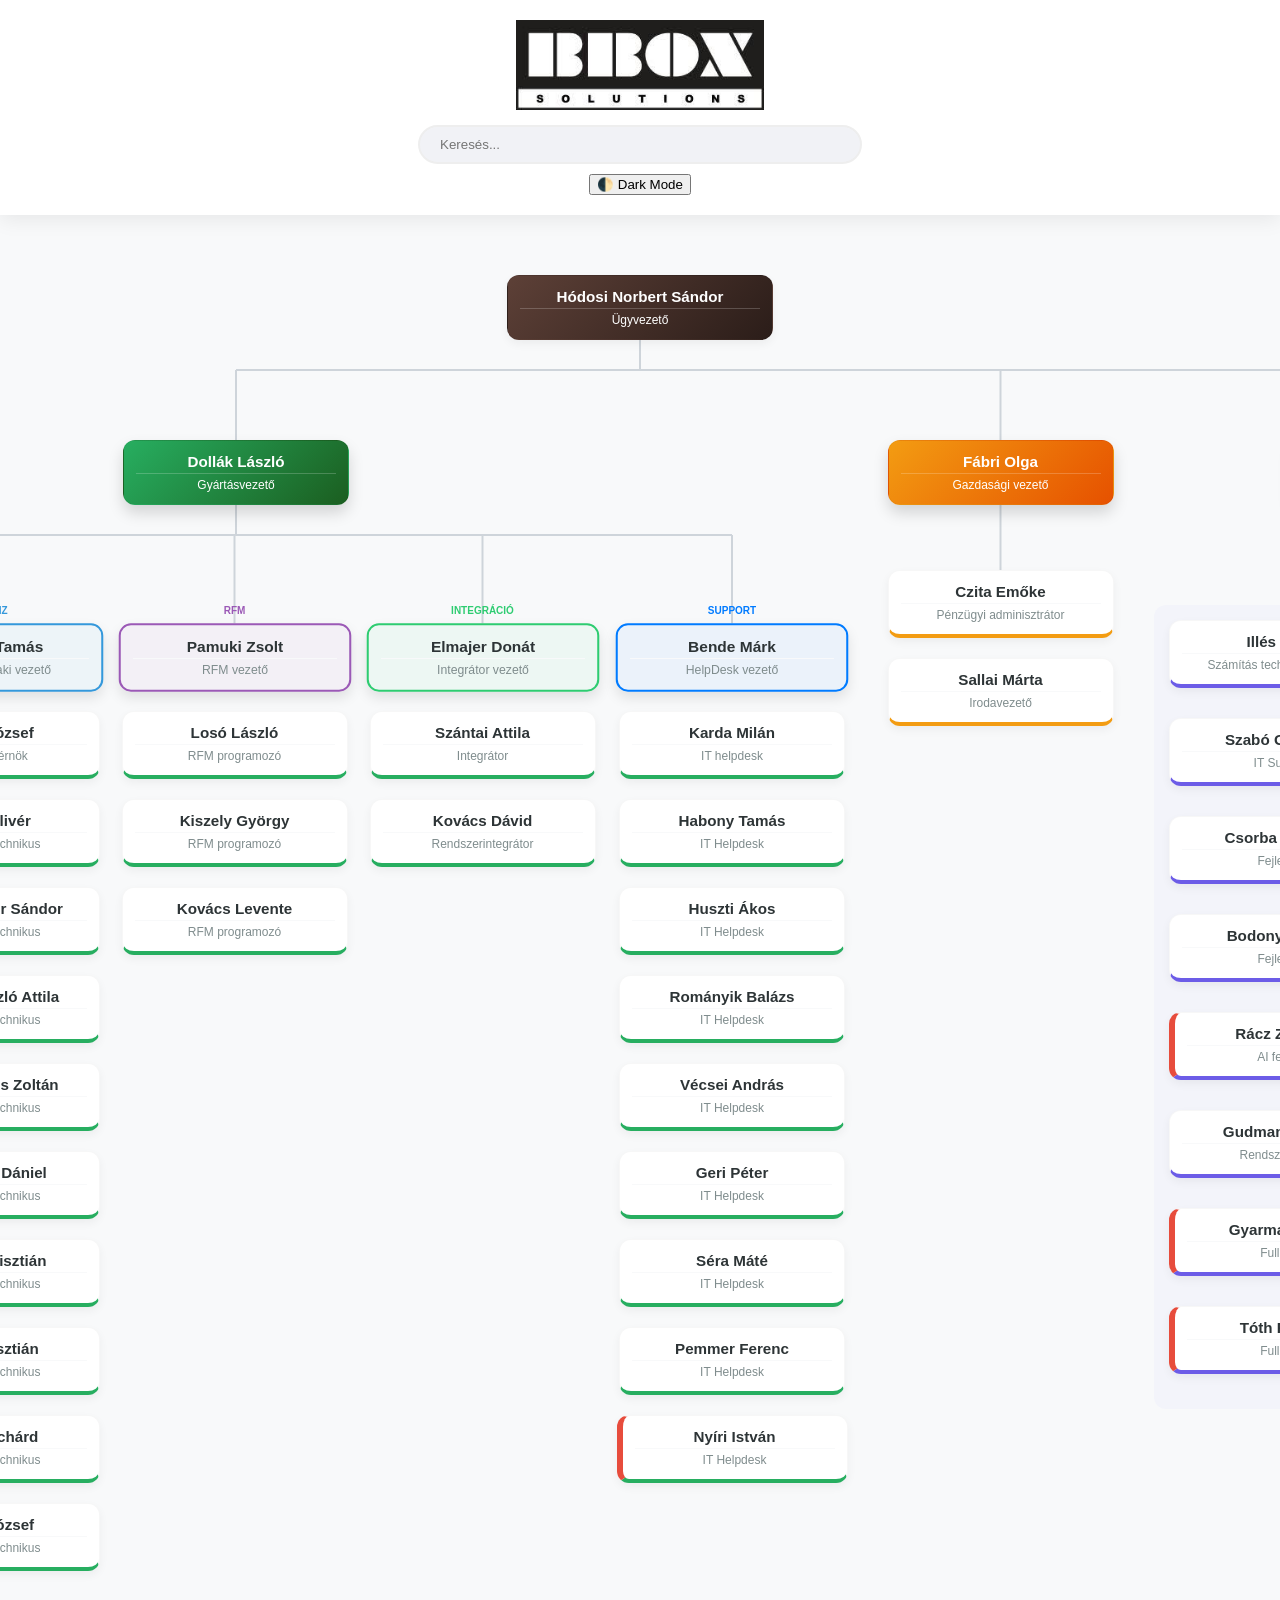
==== index.html @ deb76154 "Add files via upload" ====
<!DOCTYPE html>
<html lang="hu">
<head>
    <meta charset="UTF-8">
    <meta name="viewport" content="width=device-width, initial-scale=1.0">
    <title>BBOX - Szervezeti Hierarchia</title>
    <style>
        :root {
            --bbox-blue: #007bff;
            --bbox-green: #27ae60;
            --bbox-purple: #6c5ce7;
            --bbox-orange: #f39c12;
            --bbox-dark: #2d3436;
            --probation-red: #e74c3c;
            --line-color: #ced4da;
            --card-bg: #ffffff;
        }

        body {
            font-family: 'Montserrat', sans-serif;
            background: #f8f9fa;
            margin: 0; padding: 0;
            display: flex; flex-direction: column; align-items: center;
            overflow-x: auto; transition: 0.3s ease;
        }

        body.dark-mode { background: #111827; color: #f3f4f6; --card-bg: #1f2937; --line-color: #444; }
        body.dark-mode .header-section { background: #1f2937; border-bottom: 1px solid #333; }
        body.dark-mode .node:not(.top-leader):not(.ceo) { background: var(--card-bg); color: white; border: 1px solid rgba(255,255,255,0.06); }
        body.dark-mode .node b { color: white; }
        body.dark-mode .node span { color: #d1d5db; border-top: 1px solid rgba(255,255,255,0.08); }

        .header-section {
            background: white; width: 100%; padding: 20px 0;
            display: flex; flex-direction: column; align-items: center;
            box-shadow: 0 4px 20px rgba(0,0,0,0.08); position: sticky; top: 0; z-index: 1000;
        }

        .logo-image { height: 90px; margin-bottom: 15px; object-fit: contain; }
        #nameSearch { width: 100%; max-width: 400px; padding: 10px 20px; border-radius: 30px; border: 2px solid #eee; outline: none; background: #f1f2f6; }

        .org-container { padding: 60px 40px; display: flex; flex-direction: column; align-items: center; min-width: 3200px; position: relative; cursor: grab; }
        #org-lines-svg { position: absolute; top: 0; left: 0; width: 100%; height: 100%; pointer-events: none; z-index: 1; }

        .pillars-wrapper { display: flex; justify-content: center; gap: 40px; margin-top: 80px; position: relative; z-index: 2; }
        .pillar { display: flex; flex-direction: column; align-items: center; position: relative; }

        .node {
            background: white; border-radius: 12px; padding: 12px; width: 200px; text-align: center;
            margin-bottom: 20px; border: 1px solid rgba(0,0,0,0.03); position: relative; z-index: 2;
            transition: transform 0.2s; cursor: grab; box-shadow: 0 4px 10px rgba(0,0,0,0.05);
        }
        .node.dragging { opacity: 0.4; transform: scale(0.95); }

        .node b { display: block; font-size: 0.95em; font-weight: 700; color: var(--bbox-dark); margin-bottom: 3px; pointer-events: none; }
        .node span { display: block; font-size: 0.75em; color: #7f8c8d; border-top: 1px solid #f8f9fa; padding-top: 4px; pointer-events: none; }

        /* FELSŐVEZETŐK */
        .ceo { background: linear-gradient(135deg, #5d4037 0%, #2b1d19 100%); color: white !important; width: 240px; }
        .ceo b, .ceo span { color: white !important; border-top-color: rgba(255,255,255,0.2) !important; }
        .top-leader { color: white !important; box-shadow: 0 8px 15px rgba(0,0,0,0.15); }
        .top-leader b, .top-leader span { color: white !important; border-top-color: rgba(255,255,255,0.2) !important; }

        .pillar-dollak .top-leader { background: linear-gradient(135deg, var(--bbox-green) 0%, #1b5e20 100%); }
        .pillar-fabri .top-leader { background: linear-gradient(135deg, var(--bbox-orange) 0%, #e65100 100%); }
        .pillar-szabo .top-leader { background: linear-gradient(135deg, var(--bbox-purple) 0%, #4527a0 100%); }

        /* KÖZÉPVEZETŐK (RÉSZLEGVEZETŐK) */
        .mid-leader { border-width: 2px !important; box-shadow: 0 6px 12px rgba(0,0,0,0.1) !important; transform: scale(1.02); }
        #col-raktar .mid-leader { border-color: var(--bbox-orange) !important; background: rgba(243, 156, 18, 0.05); }
        #col-szerviz .mid-leader { border-color: #3498db !important; background: rgba(52, 152, 219, 0.05); }
        #col-rfm .mid-leader { border-color: #9b59b6 !important; background: rgba(155, 89, 182, 0.05); }
        #col-integracio .mid-leader { border-color: #2ecc71 !important; background: rgba(46, 204, 113, 0.05); }
        #col-support .mid-leader { border-color: var(--bbox-blue) !important; background: rgba(0, 123, 255, 0.05); }

        .pillar-dollak .node:not(.top-leader):not(.mid-leader) { border-bottom: 4px solid var(--bbox-green); }
        .pillar-fabri .node:not(.top-leader):not(.mid-leader) { border-bottom: 4px solid var(--bbox-orange); }
        .pillar-szabo .node:not(.top-leader):not(.mid-leader) { border-bottom: 4px solid var(--bbox-purple); }
        .probation { border-left: 6px solid var(--probation-red) !important; }

        .drag-over { background: rgba(0, 123, 255, 0.1) !important; outline: 2px dashed var(--bbox-blue); border-radius: 10px; }

        .dollak-tree { display: flex; justify-content: center; gap: 20px; margin-top: 80px; position: relative; }
        .sub-column { display: flex; flex-direction: column; align-items: center; position: relative; min-height: 150px; }
        .dev-grid { display: grid; grid-template-columns: repeat(2, 1fr); gap: 10px; background: rgba(108, 92, 231, 0.03); padding: 15px; border-radius: 12px; margin-top: 80px; }

        .section-label { font-size: 10px; font-weight: 700; text-transform: uppercase; margin-bottom: 8px; }
        .node.highlight { transform: scale(1.05); border: 2px solid var(--bbox-blue); z-index: 10; box-shadow: 0 0 15px rgba(0,123,255,0.3); }
        .node.fade { opacity: 0.1; filter: blur(1px); }
    </style>
</head>
<body>

    <div class="header-section">
        <img src="letöltés.jpg" alt="BBOX Logo" class="logo-image">
        <input type="text" id="nameSearch" placeholder="Keresés...">
        <button onclick="document.body.classList.toggle('dark-mode'); setTimeout(drawAllLines, 100);" style="margin-top:10px; cursor:pointer;">🌓 Dark Mode</button>
    </div>

    <div class="org-container" id="mainContainer">
        <svg id="org-lines-svg"></svg>
        <div class="node ceo" id="ceo-card" draggable="true"><b>Hódosi Norbert Sándor</b><span>Ügyvezető</span></div>

        <div class="pillars-wrapper">
            <div class="pillar pillar-dollak">
                <div class="node top-leader" id="dollak-leader" draggable="true"><b>Dollák László</b><span>Gyártásvezető</span></div>
                <div class="dollak-tree">
                    <div class="sub-column" data-drop="true" id="col-raktar">
                        <div class="section-label" style="color:var(--bbox-orange)">Raktár</div>
                        <div class="node mid-leader" draggable="true"><b>Somlói Tamás</b><span>Anyag beszerző</span></div>
                        <div class="node" draggable="true"><b>Kósa Attila</b><span>Raktáros</span></div>
                        <div class="node" draggable="true"><b>Szilágyi Norbert</b><span>Raktáros</span></div>
                    </div>
                    <div class="sub-column" data-drop="true" id="col-szerviz">
                        <div class="section-label" style="color:#3498db">Szerviz</div>
                        <div class="node mid-leader" draggable="true"><b>Schaller Tamás</b><span>Szerviz műszaki vezető</span></div>
                        <div class="node" draggable="true"><b>Kádár József</b><span>Szerviz mérnök</span></div>
                        <div class="node" draggable="true"><b>Babik Olivér</b><span>IT Szerviz-technikus</span></div>
                        <div class="node" draggable="true"><b>Kovács Péter Sándor</b><span>IT Szerviz-technikus</span></div>
                        <div class="node" draggable="true"><b>Boldog László Attila</b><span>IT Szerviz-technikus</span></div>
                        <div class="node" draggable="true"><b>Balog Balázs Zoltán</b><span>IT Szerviz-technikus</span></div>
                        <div class="node" draggable="true"><b>Peszteritz Dániel</b><span>IT Szerviz-technikus</span></div>
                        <div class="node" draggable="true"><b>Dömök Krisztián</b><span>IT Szerviz-technikus</span></div>
                        <div class="node" draggable="true"><b>Lapp Krisztián</b><span>IT Szerviz-technikus</span></div>
                        <div class="node" draggable="true"><b>Sörös Richárd</b><span>IT Szerviz-technikus</span></div>
                        <div class="node" draggable="true"><b>Szőcs József</b><span>IT Szerviz-technikus</span></div>
                    </div>
                    <div class="sub-column" data-drop="true" id="col-rfm">
                        <div class="section-label" style="color:#9b59b6">RFM</div>
                        <div class="node mid-leader" draggable="true"><b>Pamuki Zsolt</b><span>RFM vezető</span></div>
                        <div class="node" draggable="true"><b>Losó László</b><span>RFM programozó</span></div>
                        <div class="node" draggable="true"><b>Kiszely György</b><span>RFM programozó</span></div>
                        <div class="node" draggable="true"><b>Kovács Levente</b><span>RFM programozó</span></div>
                    </div>
                    <div class="sub-column" data-drop="true" id="col-integracio">
                        <div class="section-label" style="color:#2ecc71">Integráció</div>
                        <div class="node mid-leader" draggable="true"><b>Elmajer Donát</b><span>Integrátor vezető</span></div>
                        <div class="node" draggable="true"><b>Szántai Attila</b><span>Integrátor</span></div>
                        <div class="node" draggable="true"><b>Kovács Dávid</b><span>Rendszerintegrátor</span></div>
                    </div>
                    <div class="sub-column" data-drop="true" id="col-support">
                        <div class="section-label" style="color:var(--bbox-blue)">Support</div>
                        <div class="node mid-leader" draggable="true"><b>Bende Márk</b><span>HelpDesk vezető</span></div>
                        <div class="node" draggable="true"><b>Karda Milán</b><span>IT helpdesk</span></div>
                        <div class="node" draggable="true"><b>Habony Tamás</b><span>IT Helpdesk</span></div>
                        <div class="node" draggable="true"><b>Huszti Ákos</b><span>IT Helpdesk</span></div>
                        <div class="node" draggable="true"><b>Rományik Balázs</b><span>IT Helpdesk</span></div>
                        <div class="node" draggable="true"><b>Vécsei András</b><span>IT Helpdesk</span></div>
                        <div class="node" draggable="true"><b>Geri Péter</b><span>IT Helpdesk</span></div>
                        <div class="node" draggable="true"><b>Séra Máté</b><span>IT Helpdesk</span></div>
                        <div class="node" draggable="true"><b>Pemmer Ferenc</b><span>IT Helpdesk</span></div>
                        <div class="node probation" draggable="true"><b>Nyíri István</b><span>IT Helpdesk</span></div>
                    </div>
                </div>
            </div>

            <div class="pillar pillar-fabri">
                <div class="node top-leader" id="fabri-leader" draggable="true"><b>Fábri Olga</b><span>Gazdasági vezető</span></div>
                <div class="sub-column" data-drop="true" id="col-gazdasag" style="margin-top:45px">
                    <div class="node" draggable="true"><b>Czita Emőke</b><span>Pénzügyi adminisztrátor</span></div>
                    <div class="node" draggable="true"><b>Sallai Márta</b><span>Irodavezető</span></div>
                </div>
            </div>

            <div class="pillar pillar-szabo">
                <div class="node top-leader" id="szabo-leader" draggable="true"><b>Szabó Attila</b><span>Fejlesztési vezető</span></div>
                <div class="dev-grid" data-drop="true" id="col-dev">
                    <div class="node" draggable="true"><b>Illés Zsolt</b><span>Számítás technikai fejlesztő</span></div>
                    <div class="node" draggable="true"><b>Cseszkó Martin</b><span>IT Support</span></div>
                    <div class="node" draggable="true"><b>Szabó Gábor K.</b><span>IT Support</span></div>
                    <div class="node" draggable="true"><b>Szoszin Rudolf A.</b><span>Projektmanedzser</span></div>
                    <div class="node" draggable="true"><b>Csorba Géza M.</b><span>Fejlesztő</span></div>
                    <div class="node" draggable="true"><b>Koza Károly Zoltán</b><span>Architekt</span></div>
                    <div class="node" draggable="true"><b>Bodonyi Gábor</b><span>Fejlesztő</span></div>
                    <div class="node probation" draggable="true"><b>Czétényi Benjamin</b><span>Szoftverfejlesztő</span></div>
                    <div class="node probation" draggable="true"><b>Rácz Zoltán V.</b><span>AI fejlesztő</span></div>
                    <div class="node probation" draggable="true"><b>Sztefanov Ádám</b><span>Android fejlesztő</span></div>
                    <div class="node" draggable="true"><b>Gudman Roland</b><span>Rendszergazda</span></div>
                    <div class="node probation" draggable="true"><b>Gazdag Zsombor</b><span>Full Stack</span></div>
                    <div class="node probation" draggable="true"><b>Gyarmati Dénes</b><span>Full Stack</span></div>
                    <div class="node probation" draggable="true"><b>Kovács János Z.</b><span>Full Stack</span></div>
                    <div class="node probation" draggable="true"><b>Tóth Richárd</b><span>Full Stack</span></div>
                    <div class="node probation" draggable="true"><b>Farkas Gábor</b><span>Full Stack</span></div>
                </div>
            </div>
        </div>
    </div>

    <script>
        const svg = document.getElementById('org-lines-svg');
        const container = document.getElementById('mainContainer');

        function drawAllLines() {
            svg.innerHTML = '';
            svg.setAttribute('width', container.scrollWidth);
            svg.setAttribute('height', container.scrollHeight);
            const color = getComputedStyle(document.body).getPropertyValue('--line-color');

            const ceo = document.getElementById('ceo-card');
            const leaders = [document.getElementById('dollak-leader'), document.getElementById('fabri-leader'), document.getElementById('szabo-leader')];

            const ceoX = getX(ceo), ceoY = getYBottom(ceo), midY = ceoY + 30;
            leaders.forEach(leader => {
                const lx = getX(leader), ly = getYTop(leader);
                drawLine(ceoX, ceoY, ceoX, midY, color); drawLine(ceoX, midY, lx, midY, color); drawLine(lx, midY, lx, ly, color);
            });

            const dollakLeader = document.getElementById('dollak-leader'), dx = getX(dollakLeader), dy = getYBottom(dollakLeader), dMidY = dy + 30;
            document.querySelectorAll('.dollak-tree .sub-column').forEach(col => {
                const firstNode = col.querySelector('.node');
                if(firstNode) {
                    const fx = getX(firstNode), fy = getYTop(firstNode);
                    drawLine(dx, dy, dx, dMidY, color); drawLine(dx, dMidY, fx, dMidY, color); drawLine(fx, dMidY, fx, fy, color);
                }
            });

            const fabriLeader = document.getElementById('fabri-leader'), gazdasagFirst = document.querySelector('#col-gazdasag .node');
            if(gazdasagFirst) drawLine(getX(fabriLeader), getYBottom(fabriLeader), getX(gazdasagFirst), getYTop(gazdasagFirst), color);

            const szaboLeader = document.getElementById('szabo-leader'), sx = getX(szaboLeader), sy = getYBottom(szaboLeader), sMidY = sy + 30;
            const devNodes = document.querySelectorAll('#col-dev .node');
            if (devNodes.length > 0) {
                const leftX = getX(devNodes[0]), rightX = getX(devNodes[1]);
                drawLine(sx, sy, sx, sMidY, color); drawLine(leftX, sMidY, rightX, sMidY, color);
                drawLine(leftX, sMidY, leftX, getYTop(devNodes[0]), color); drawLine(rightX, sMidY, rightX, getYTop(devNodes[1]), color);
            }
        }

        function getX(el) { const rect = el.getBoundingClientRect(), cRect = container.getBoundingClientRect(); return rect.left + rect.width / 2 - cRect.left + container.scrollLeft; }
        function getYTop(el) { const rect = el.getBoundingClientRect(), cRect = container.getBoundingClientRect(); return rect.top - cRect.top + container.scrollTop; }
        function getYBottom(el) { const rect = el.getBoundingClientRect(), cRect = container.getBoundingClientRect(); return rect.bottom - cRect.top + container.scrollTop; }
        function drawLine(x1, y1, x2, y2, color) { const line = document.createElementNS("http://www.w3.org/2000/svg", "line"); line.setAttribute("x1", x1); line.setAttribute("y1", y1); line.setAttribute("x2", x2); line.setAttribute("y2", y2); line.setAttribute("stroke", color); line.setAttribute("stroke-width", "2"); svg.appendChild(line); }

        // DRAG & DROP
        const draggables = document.querySelectorAll('.node');
        const dropZones = document.querySelectorAll('[data-drop="true"]');

        draggables.forEach(d => {
            d.addEventListener('dragstart', () => d.classList.add('dragging'));
            d.addEventListener('dragend', () => { d.classList.remove('dragging'); setTimeout(drawAllLines, 50); });
        });

        dropZones.forEach(zone => {
            zone.addEventListener('dragover', e => {
                e.preventDefault();
                const dragging = document.querySelector('.dragging');
                const afterElement = [...zone.querySelectorAll('.node:not(.dragging)')].reduce((closest, child) => {
                    const box = child.getBoundingClientRect();
                    const offset = e.clientY - box.top - box.height / 2;
                    return (offset < 0 && offset > closest.offset) ? { offset, element: child } : closest;
                }, { offset: Number.NEGATIVE_INFINITY }).element;
                if (!afterElement) zone.appendChild(dragging); else zone.insertBefore(dragging, afterElement);
                drawAllLines();
            });
            zone.addEventListener('dragenter', () => zone.classList.add('drag-over'));
            zone.addEventListener('dragleave', () => zone.classList.remove('drag-over'));
            zone.addEventListener('drop', () => zone.classList.remove('drag-over'));
        });

        // KERESÉS
        document.getElementById('nameSearch').addEventListener('input', (e) => {
            const term = e.target.value.toLowerCase();
            document.querySelectorAll('.node').forEach(node => {
                if (term.length < 2) { node.classList.remove('fade', 'highlight'); return; }
                const match = node.innerText.toLowerCase().includes(term);
                node.classList.toggle('highlight', match); node.classList.toggle('fade', !match);
            });
        });

        window.addEventListener('load', drawAllLines);
        window.addEventListener('resize', drawAllLines);

        let isDown = false, startX, startY, scrollLeft, scrollTop;
        container.addEventListener('mousedown', (e) => { if(e.target.closest('.node')) return; isDown = true; container.style.cursor = 'grabbing'; startX = e.pageX - container.offsetLeft; startY = e.pageY - container.offsetTop; scrollLeft = window.scrollX; scrollTop = window.scrollY; });
        window.addEventListener('mouseup', () => { isDown = false; container.style.cursor = 'grab'; });
        window.addEventListener('mousemove', (e) => { if (!isDown) return; window.scrollTo(scrollLeft - (e.pageX - container.offsetLeft - startX) * 1.5, scrollTop - (e.pageY - container.offsetTop - startY) * 1.5); });
    </script>
</body>
</html>
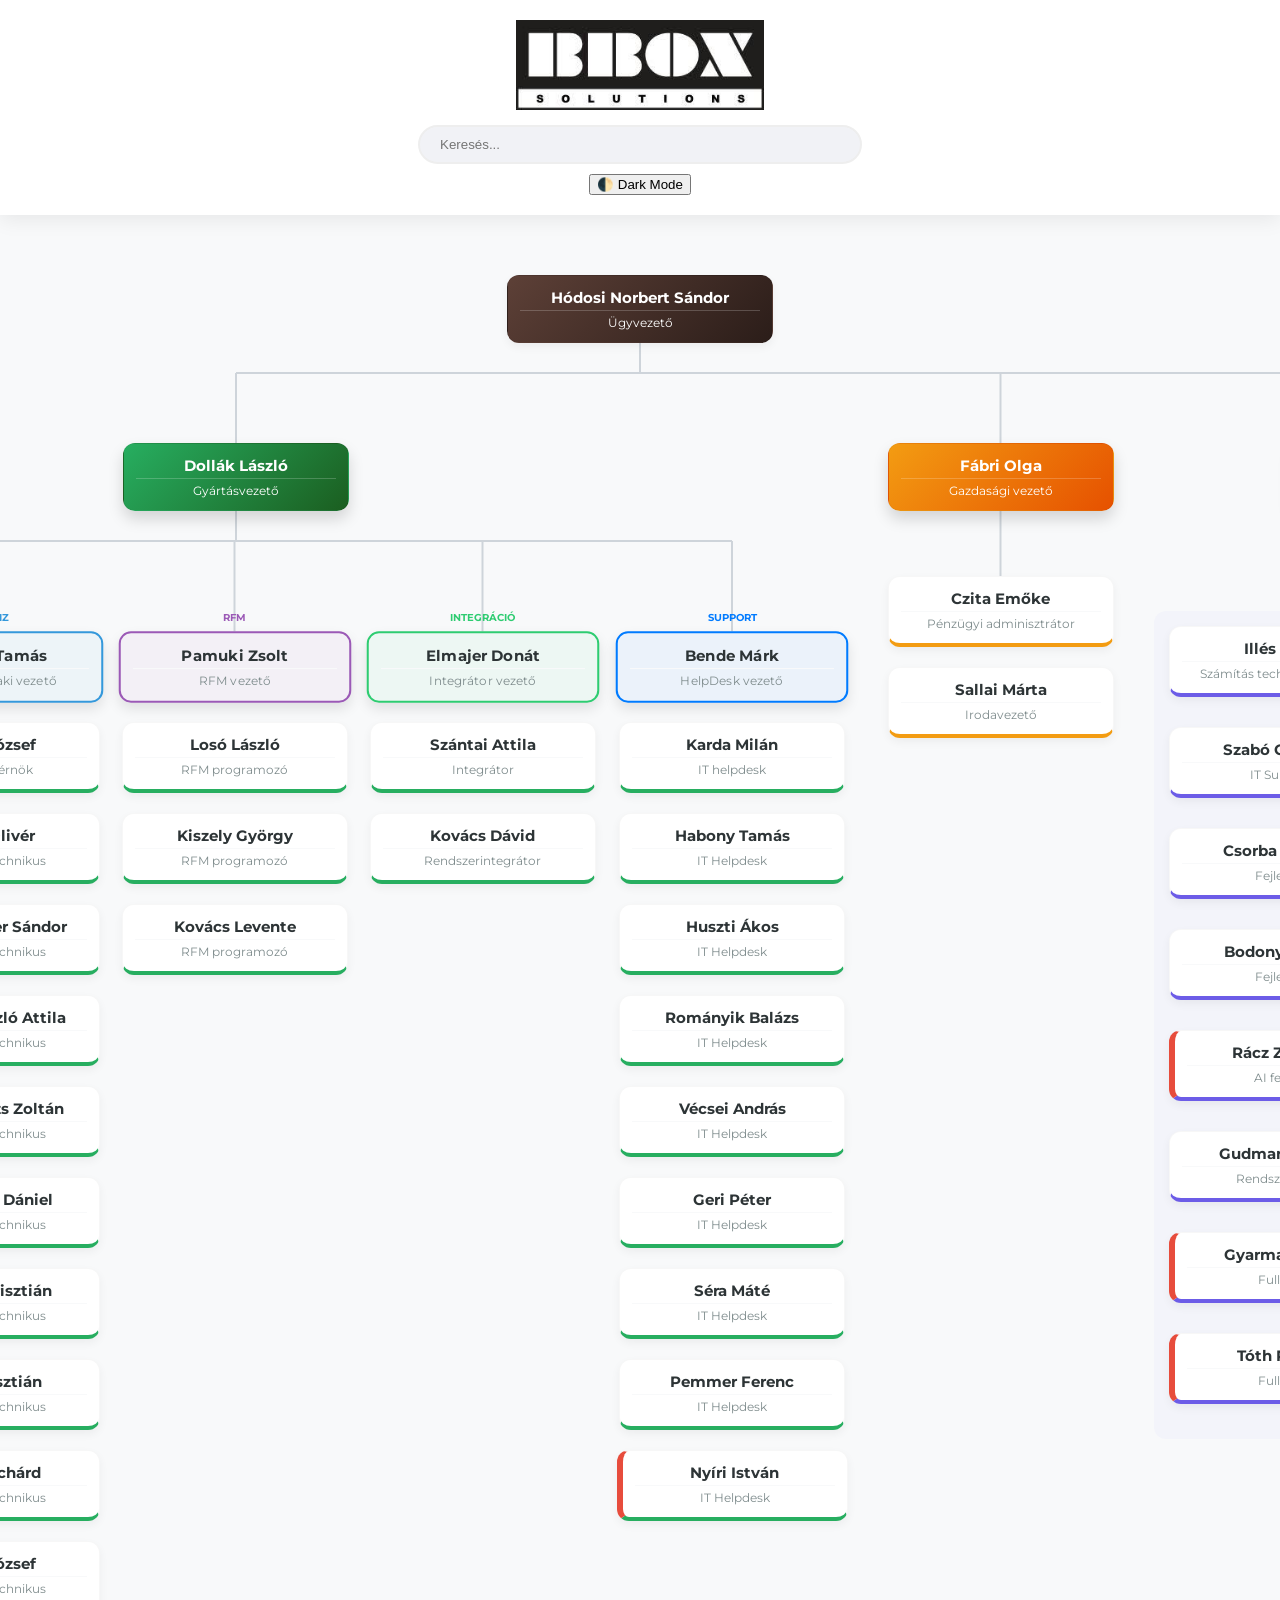
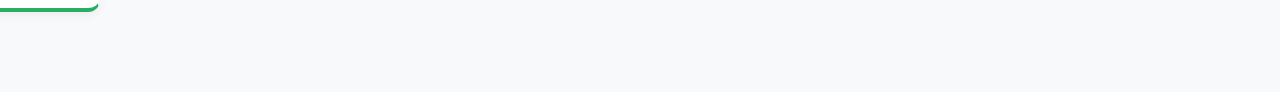
==== commit 9e69088b: "Add files via upload" ====
--- a/index.html
+++ b/index.html
@@ -4,97 +4,16 @@
     <meta charset="UTF-8">
     <meta name="viewport" content="width=device-width, initial-scale=1.0">
     <title>BBOX - Szervezeti Hierarchia</title>
-    <style>
-        :root {
-            --bbox-blue: #007bff;
-            --bbox-green: #27ae60;
-            --bbox-purple: #6c5ce7;
-            --bbox-orange: #f39c12;
-            --bbox-dark: #2d3436;
-            --probation-red: #e74c3c;
-            --line-color: #ced4da;
-            --card-bg: #ffffff;
-        }
-
-        body {
-            font-family: 'Montserrat', sans-serif;
-            background: #f8f9fa;
-            margin: 0; padding: 0;
-            display: flex; flex-direction: column; align-items: center;
-            overflow-x: auto; transition: 0.3s ease;
-        }
-
-        body.dark-mode { background: #111827; color: #f3f4f6; --card-bg: #1f2937; --line-color: #444; }
-        body.dark-mode .header-section { background: #1f2937; border-bottom: 1px solid #333; }
-        body.dark-mode .node:not(.top-leader):not(.ceo) { background: var(--card-bg); color: white; border: 1px solid rgba(255,255,255,0.06); }
-        body.dark-mode .node b { color: white; }
-        body.dark-mode .node span { color: #d1d5db; border-top: 1px solid rgba(255,255,255,0.08); }
-
-        .header-section {
-            background: white; width: 100%; padding: 20px 0;
-            display: flex; flex-direction: column; align-items: center;
-            box-shadow: 0 4px 20px rgba(0,0,0,0.08); position: sticky; top: 0; z-index: 1000;
-        }
-
-        .logo-image { height: 90px; margin-bottom: 15px; object-fit: contain; }
-        #nameSearch { width: 100%; max-width: 400px; padding: 10px 20px; border-radius: 30px; border: 2px solid #eee; outline: none; background: #f1f2f6; }
-
-        .org-container { padding: 60px 40px; display: flex; flex-direction: column; align-items: center; min-width: 3200px; position: relative; cursor: grab; }
-        #org-lines-svg { position: absolute; top: 0; left: 0; width: 100%; height: 100%; pointer-events: none; z-index: 1; }
-
-        .pillars-wrapper { display: flex; justify-content: center; gap: 40px; margin-top: 80px; position: relative; z-index: 2; }
-        .pillar { display: flex; flex-direction: column; align-items: center; position: relative; }
-
-        .node {
-            background: white; border-radius: 12px; padding: 12px; width: 200px; text-align: center;
-            margin-bottom: 20px; border: 1px solid rgba(0,0,0,0.03); position: relative; z-index: 2;
-            transition: transform 0.2s; cursor: grab; box-shadow: 0 4px 10px rgba(0,0,0,0.05);
-        }
-        .node.dragging { opacity: 0.4; transform: scale(0.95); }
-
-        .node b { display: block; font-size: 0.95em; font-weight: 700; color: var(--bbox-dark); margin-bottom: 3px; pointer-events: none; }
-        .node span { display: block; font-size: 0.75em; color: #7f8c8d; border-top: 1px solid #f8f9fa; padding-top: 4px; pointer-events: none; }
-
-        /* FELSŐVEZETŐK */
-        .ceo { background: linear-gradient(135deg, #5d4037 0%, #2b1d19 100%); color: white !important; width: 240px; }
-        .ceo b, .ceo span { color: white !important; border-top-color: rgba(255,255,255,0.2) !important; }
-        .top-leader { color: white !important; box-shadow: 0 8px 15px rgba(0,0,0,0.15); }
-        .top-leader b, .top-leader span { color: white !important; border-top-color: rgba(255,255,255,0.2) !important; }
-
-        .pillar-dollak .top-leader { background: linear-gradient(135deg, var(--bbox-green) 0%, #1b5e20 100%); }
-        .pillar-fabri .top-leader { background: linear-gradient(135deg, var(--bbox-orange) 0%, #e65100 100%); }
-        .pillar-szabo .top-leader { background: linear-gradient(135deg, var(--bbox-purple) 0%, #4527a0 100%); }
-
-        /* KÖZÉPVEZETŐK (RÉSZLEGVEZETŐK) */
-        .mid-leader { border-width: 2px !important; box-shadow: 0 6px 12px rgba(0,0,0,0.1) !important; transform: scale(1.02); }
-        #col-raktar .mid-leader { border-color: var(--bbox-orange) !important; background: rgba(243, 156, 18, 0.05); }
-        #col-szerviz .mid-leader { border-color: #3498db !important; background: rgba(52, 152, 219, 0.05); }
-        #col-rfm .mid-leader { border-color: #9b59b6 !important; background: rgba(155, 89, 182, 0.05); }
-        #col-integracio .mid-leader { border-color: #2ecc71 !important; background: rgba(46, 204, 113, 0.05); }
-        #col-support .mid-leader { border-color: var(--bbox-blue) !important; background: rgba(0, 123, 255, 0.05); }
-
-        .pillar-dollak .node:not(.top-leader):not(.mid-leader) { border-bottom: 4px solid var(--bbox-green); }
-        .pillar-fabri .node:not(.top-leader):not(.mid-leader) { border-bottom: 4px solid var(--bbox-orange); }
-        .pillar-szabo .node:not(.top-leader):not(.mid-leader) { border-bottom: 4px solid var(--bbox-purple); }
-        .probation { border-left: 6px solid var(--probation-red) !important; }
-
-        .drag-over { background: rgba(0, 123, 255, 0.1) !important; outline: 2px dashed var(--bbox-blue); border-radius: 10px; }
-
-        .dollak-tree { display: flex; justify-content: center; gap: 20px; margin-top: 80px; position: relative; }
-        .sub-column { display: flex; flex-direction: column; align-items: center; position: relative; min-height: 150px; }
-        .dev-grid { display: grid; grid-template-columns: repeat(2, 1fr); gap: 10px; background: rgba(108, 92, 231, 0.03); padding: 15px; border-radius: 12px; margin-top: 80px; }
-
-        .section-label { font-size: 10px; font-weight: 700; text-transform: uppercase; margin-bottom: 8px; }
-        .node.highlight { transform: scale(1.05); border: 2px solid var(--bbox-blue); z-index: 10; box-shadow: 0 0 15px rgba(0,123,255,0.3); }
-        .node.fade { opacity: 0.1; filter: blur(1px); }
-    </style>
+    <!-- Google Fonts és a saját CSS beágyazása -->
+    <link href="https://fonts.googleapis.com/css2?family=Montserrat:wght@400;700&display=swap" rel="stylesheet">
+    <link rel="stylesheet" href="styles.css">
 </head>
 <body>
 
     <div class="header-section">
         <img src="letöltés.jpg" alt="BBOX Logo" class="logo-image">
         <input type="text" id="nameSearch" placeholder="Keresés...">
-        <button onclick="document.body.classList.toggle('dark-mode'); setTimeout(drawAllLines, 100);" style="margin-top:10px; cursor:pointer;">🌓 Dark Mode</button>
+        <button id="themeToggle" style="margin-top:10px; cursor:pointer;">🌓 Dark Mode</button>
     </div>
 
     <div class="org-container" id="mainContainer">
@@ -102,6 +21,7 @@
         <div class="node ceo" id="ceo-card" draggable="true"><b>Hódosi Norbert Sándor</b><span>Ügyvezető</span></div>
 
         <div class="pillars-wrapper">
+            <!-- Dollák Pillar -->
             <div class="pillar pillar-dollak">
                 <div class="node top-leader" id="dollak-leader" draggable="true"><b>Dollák László</b><span>Gyártásvezető</span></div>
                 <div class="dollak-tree">
@@ -154,6 +74,7 @@
                 </div>
             </div>
 
+            <!-- Fábri Pillar -->
             <div class="pillar pillar-fabri">
                 <div class="node top-leader" id="fabri-leader" draggable="true"><b>Fábri Olga</b><span>Gazdasági vezető</span></div>
                 <div class="sub-column" data-drop="true" id="col-gazdasag" style="margin-top:45px">
@@ -162,6 +83,7 @@
                 </div>
             </div>
 
+            <!-- Szabó Pillar -->
             <div class="pillar pillar-szabo">
                 <div class="node top-leader" id="szabo-leader" draggable="true"><b>Szabó Attila</b><span>Fejlesztési vezető</span></div>
                 <div class="dev-grid" data-drop="true" id="col-dev">
@@ -185,95 +107,28 @@
             </div>
         </div>
     </div>
+    <!-- Modal szerkezet -->
+<!-- ... a többi kódod felette ... -->
+    </div> <!-- org-container vége -->
 
-    <script>
-        const svg = document.getElementById('org-lines-svg');
-        const container = document.getElementById('mainContainer');
+    <!-- 1. IDE TEDD A MODAL-T -->
+    <div id="employeeModal" class="modal">
+        <div class="modal-content">
+            <span class="close-modal">&times;</span>
+            <div class="modal-header">
+                <div class="modal-profile-img">👤</div>
+                <h2 id="modalName">Név</h2>
+                <p id="modalPos">Beosztás</p>
+            </div>
+            <div class="modal-body">
+                <div class="info-row"><strong>📧 Email:</strong> <span id="modalEmail"></span></div>
+                <div class="info-row"><strong>📞 Telefon:</strong> <span id="modalPhone"></span></div>
+                <div class="info-row"><strong>🏢 Részleg:</strong> <span id="modalDept"></span></div>
+            </div>
+        </div>
+    </div>
 
-        function drawAllLines() {
-            svg.innerHTML = '';
-            svg.setAttribute('width', container.scrollWidth);
-            svg.setAttribute('height', container.scrollHeight);
-            const color = getComputedStyle(document.body).getPropertyValue('--line-color');
-
-            const ceo = document.getElementById('ceo-card');
-            const leaders = [document.getElementById('dollak-leader'), document.getElementById('fabri-leader'), document.getElementById('szabo-leader')];
-
-            const ceoX = getX(ceo), ceoY = getYBottom(ceo), midY = ceoY + 30;
-            leaders.forEach(leader => {
-                const lx = getX(leader), ly = getYTop(leader);
-                drawLine(ceoX, ceoY, ceoX, midY, color); drawLine(ceoX, midY, lx, midY, color); drawLine(lx, midY, lx, ly, color);
-            });
-
-            const dollakLeader = document.getElementById('dollak-leader'), dx = getX(dollakLeader), dy = getYBottom(dollakLeader), dMidY = dy + 30;
-            document.querySelectorAll('.dollak-tree .sub-column').forEach(col => {
-                const firstNode = col.querySelector('.node');
-                if(firstNode) {
-                    const fx = getX(firstNode), fy = getYTop(firstNode);
-                    drawLine(dx, dy, dx, dMidY, color); drawLine(dx, dMidY, fx, dMidY, color); drawLine(fx, dMidY, fx, fy, color);
-                }
-            });
-
-            const fabriLeader = document.getElementById('fabri-leader'), gazdasagFirst = document.querySelector('#col-gazdasag .node');
-            if(gazdasagFirst) drawLine(getX(fabriLeader), getYBottom(fabriLeader), getX(gazdasagFirst), getYTop(gazdasagFirst), color);
-
-            const szaboLeader = document.getElementById('szabo-leader'), sx = getX(szaboLeader), sy = getYBottom(szaboLeader), sMidY = sy + 30;
-            const devNodes = document.querySelectorAll('#col-dev .node');
-            if (devNodes.length > 0) {
-                const leftX = getX(devNodes[0]), rightX = getX(devNodes[1]);
-                drawLine(sx, sy, sx, sMidY, color); drawLine(leftX, sMidY, rightX, sMidY, color);
-                drawLine(leftX, sMidY, leftX, getYTop(devNodes[0]), color); drawLine(rightX, sMidY, rightX, getYTop(devNodes[1]), color);
-            }
-        }
-
-        function getX(el) { const rect = el.getBoundingClientRect(), cRect = container.getBoundingClientRect(); return rect.left + rect.width / 2 - cRect.left + container.scrollLeft; }
-        function getYTop(el) { const rect = el.getBoundingClientRect(), cRect = container.getBoundingClientRect(); return rect.top - cRect.top + container.scrollTop; }
-        function getYBottom(el) { const rect = el.getBoundingClientRect(), cRect = container.getBoundingClientRect(); return rect.bottom - cRect.top + container.scrollTop; }
-        function drawLine(x1, y1, x2, y2, color) { const line = document.createElementNS("http://www.w3.org/2000/svg", "line"); line.setAttribute("x1", x1); line.setAttribute("y1", y1); line.setAttribute("x2", x2); line.setAttribute("y2", y2); line.setAttribute("stroke", color); line.setAttribute("stroke-width", "2"); svg.appendChild(line); }
-
-        // DRAG & DROP
-        const draggables = document.querySelectorAll('.node');
-        const dropZones = document.querySelectorAll('[data-drop="true"]');
-
-        draggables.forEach(d => {
-            d.addEventListener('dragstart', () => d.classList.add('dragging'));
-            d.addEventListener('dragend', () => { d.classList.remove('dragging'); setTimeout(drawAllLines, 50); });
-        });
-
-        dropZones.forEach(zone => {
-            zone.addEventListener('dragover', e => {
-                e.preventDefault();
-                const dragging = document.querySelector('.dragging');
-                const afterElement = [...zone.querySelectorAll('.node:not(.dragging)')].reduce((closest, child) => {
-                    const box = child.getBoundingClientRect();
-                    const offset = e.clientY - box.top - box.height / 2;
-                    return (offset < 0 && offset > closest.offset) ? { offset, element: child } : closest;
-                }, { offset: Number.NEGATIVE_INFINITY }).element;
-                if (!afterElement) zone.appendChild(dragging); else zone.insertBefore(dragging, afterElement);
-                drawAllLines();
-            });
-            zone.addEventListener('dragenter', () => zone.classList.add('drag-over'));
-            zone.addEventListener('dragleave', () => zone.classList.remove('drag-over'));
-            zone.addEventListener('drop', () => zone.classList.remove('drag-over'));
-        });
-
-        // KERESÉS
-        document.getElementById('nameSearch').addEventListener('input', (e) => {
-            const term = e.target.value.toLowerCase();
-            document.querySelectorAll('.node').forEach(node => {
-                if (term.length < 2) { node.classList.remove('fade', 'highlight'); return; }
-                const match = node.innerText.toLowerCase().includes(term);
-                node.classList.toggle('highlight', match); node.classList.toggle('fade', !match);
-            });
-        });
-
-        window.addEventListener('load', drawAllLines);
-        window.addEventListener('resize', drawAllLines);
-
-        let isDown = false, startX, startY, scrollLeft, scrollTop;
-        container.addEventListener('mousedown', (e) => { if(e.target.closest('.node')) return; isDown = true; container.style.cursor = 'grabbing'; startX = e.pageX - container.offsetLeft; startY = e.pageY - container.offsetTop; scrollLeft = window.scrollX; scrollTop = window.scrollY; });
-        window.addEventListener('mouseup', () => { isDown = false; container.style.cursor = 'grab'; });
-        window.addEventListener('mousemove', (e) => { if (!isDown) return; window.scrollTo(scrollLeft - (e.pageX - container.offsetLeft - startX) * 1.5, scrollTop - (e.pageY - container.offsetTop - startY) * 1.5); });
-    </script>
+    <!-- 2. A SCRIPT LEGYEN A LEGUTOLSÓ -->
+    <script src="script.js"></script>
 </body>
 </html>
--- a/styles.css
+++ b/styles.css
@@ -0,0 +1,167 @@
+:root {
+    --bbox-blue: #007bff;
+    --bbox-green: #27ae60;
+    --bbox-purple: #6c5ce7;
+    --bbox-orange: #f39c12;
+    --bbox-dark: #2d3436;
+    --probation-red: #e74c3c;
+    --line-color: #ced4da;
+    --card-bg: #ffffff;
+}
+
+body {
+    font-family: 'Montserrat', sans-serif;
+    background: #f8f9fa;
+    margin: 0; padding: 0;
+    display: flex; flex-direction: column; align-items: center;
+    overflow-x: auto; transition: 0.3s ease;
+}
+
+/* Dark Mode stílusok */
+body.dark-mode { 
+    background: #111827; 
+    color: #f3f4f6; 
+    --card-bg: #1f2937; 
+    --line-color: #444; 
+}
+body.dark-mode .header-section { background: #1f2937; border-bottom: 1px solid #333; }
+body.dark-mode .node:not(.top-leader):not(.ceo) { background: var(--card-bg); color: white; border: 1px solid rgba(255,255,255,0.06); }
+body.dark-mode .node b { color: white; }
+body.dark-mode .node span { color: #d1d5db; border-top: 1px solid rgba(255,255,255,0.08); }
+
+.header-section {
+    background: white; width: 100%; padding: 20px 0;
+    display: flex; flex-direction: column; align-items: center;
+    box-shadow: 0 4px 20px rgba(0,0,0,0.08); position: sticky; top: 0; z-index: 1000;
+}
+
+.logo-image { height: 90px; margin-bottom: 15px; object-fit: contain; }
+#nameSearch { width: 100%; max-width: 400px; padding: 10px 20px; border-radius: 30px; border: 2px solid #eee; outline: none; background: #f1f2f6; }
+
+.org-container { padding: 60px 40px; display: flex; flex-direction: column; align-items: center; min-width: 3200px; position: relative; cursor: grab; }
+#org-lines-svg { position: absolute; top: 0; left: 0; width: 100%; height: 100%; pointer-events: none; z-index: 1; }
+
+.pillars-wrapper { display: flex; justify-content: center; gap: 40px; margin-top: 80px; position: relative; z-index: 2; }
+.pillar { display: flex; flex-direction: column; align-items: center; position: relative; }
+
+.node {
+    background: white; border-radius: 12px; padding: 12px; width: 200px; text-align: center;
+    margin-bottom: 20px; border: 1px solid rgba(0,0,0,0.03); position: relative; z-index: 2;
+    transition: transform 0.2s; cursor: grab; box-shadow: 0 4px 10px rgba(0,0,0,0.05);
+}
+.node.dragging { opacity: 0.4; transform: scale(0.95); }
+
+.node b { display: block; font-size: 0.95em; font-weight: 700; color: var(--bbox-dark); margin-bottom: 3px; pointer-events: none; }
+.node span { display: block; font-size: 0.75em; color: #7f8c8d; border-top: 1px solid #f8f9fa; padding-top: 4px; pointer-events: none; }
+
+/* FELSŐVEZETŐK */
+.ceo { background: linear-gradient(135deg, #5d4037 0%, #2b1d19 100%); color: white !important; width: 240px; }
+.ceo b, .ceo span { color: white !important; border-top-color: rgba(255,255,255,0.2) !important; }
+.top-leader { color: white !important; box-shadow: 0 8px 15px rgba(0,0,0,0.15); }
+.top-leader b, .top-leader span { color: white !important; border-top-color: rgba(255,255,255,0.2) !important; }
+
+.pillar-dollak .top-leader { background: linear-gradient(135deg, var(--bbox-green) 0%, #1b5e20 100%); }
+.pillar-fabri .top-leader { background: linear-gradient(135deg, var(--bbox-orange) 0%, #e65100 100%); }
+.pillar-szabo .top-leader { background: linear-gradient(135deg, var(--bbox-purple) 0%, #4527a0 100%); }
+
+/* KÖZÉPVEZETŐK */
+.mid-leader { border-width: 2px !important; box-shadow: 0 6px 12px rgba(0,0,0,0.1) !important; transform: scale(1.02); }
+#col-raktar .mid-leader { border-color: var(--bbox-orange) !important; background: rgba(243, 156, 18, 0.05); }
+#col-szerviz .mid-leader { border-color: #3498db !important; background: rgba(52, 152, 219, 0.05); }
+#col-rfm .mid-leader { border-color: #9b59b6 !important; background: rgba(155, 89, 182, 0.05); }
+#col-integracio .mid-leader { border-color: #2ecc71 !important; background: rgba(46, 204, 113, 0.05); }
+#col-support .mid-leader { border-color: var(--bbox-blue) !important; background: rgba(0, 123, 255, 0.05); }
+
+.pillar-dollak .node:not(.top-leader):not(.mid-leader) { border-bottom: 4px solid var(--bbox-green); }
+.pillar-fabri .node:not(.top-leader):not(.mid-leader) { border-bottom: 4px solid var(--bbox-orange); }
+.pillar-szabo .node:not(.top-leader):not(.mid-leader) { border-bottom: 4px solid var(--bbox-purple); }
+.probation { border-left: 6px solid var(--probation-red) !important; }
+
+.drag-over { background: rgba(0, 123, 255, 0.1) !important; outline: 2px dashed var(--bbox-blue); border-radius: 10px; }
+
+.dollak-tree { display: flex; justify-content: center; gap: 20px; margin-top: 80px; position: relative; }
+.sub-column { display: flex; flex-direction: column; align-items: center; position: relative; min-height: 150px; }
+.dev-grid { display: grid; grid-template-columns: repeat(2, 1fr); gap: 10px; background: rgba(108, 92, 231, 0.03); padding: 15px; border-radius: 12px; margin-top: 80px; }
+
+.section-label { font-size: 10px; font-weight: 700; text-transform: uppercase; margin-bottom: 8px; }
+.node.highlight { transform: scale(1.05); border: 2px solid var(--bbox-blue); z-index: 10; box-shadow: 0 0 15px rgba(0,123,255,0.3); }
+.node.fade { opacity: 0.1; filter: blur(1px); }
+/* Modal alapstílus */
+.modal {
+    display: none; 
+    position: fixed; 
+    z-index: 2000; 
+    left: 0; top: 0;
+    width: 100%; height: 100%;
+    background-color: rgba(0,0,0,0.6);
+    backdrop-filter: blur(5px);
+}
+
+.modal-content {
+    background-color: var(--card-bg);
+    margin: 10% auto;
+    padding: 30px;
+    border-radius: 20px;
+    width: 350px;
+    position: relative;
+    box-shadow: 0 15px 30px rgba(0,0,0,0.3);
+    text-align: center;
+    animation: modalFadeIn 0.3s ease;
+}
+
+@keyframes modalFadeIn {
+    from { transform: translateY(-20px); opacity: 0; }
+    to { transform: translateY(0); opacity: 1; }
+}
+
+.close-modal {
+    position: absolute; right: 20px; top: 15px;
+    font-size: 28px; cursor: pointer; color: #aaa;
+}
+
+.modal-profile-img {
+    font-size: 50px; background: #eee;
+    width: 80px; height: 80px; line-height: 80px;
+    border-radius: 50%; margin: 0 auto 15px;
+}
+
+.info-row {
+    text-align: left; margin: 15px 0;
+    padding-bottom: 8px; border-bottom: 1px solid rgba(0,0,0,0.05);
+}
+
+body.dark-mode .info-row { border-bottom-color: rgba(255,255,255,0.1); }
+.modal {
+    display: none; 
+    position: fixed; 
+    z-index: 2000; 
+    left: 0; top: 0;
+    width: 100%; height: 100%;
+    background-color: rgba(0,0,0,0.6);
+    backdrop-filter: blur(5px);
+}
+
+.modal-content {
+    background-color: var(--card-bg);
+    margin: 10% auto;
+    padding: 30px;
+    border-radius: 20px;
+    width: 350px;
+    position: relative;
+    box-shadow: 0 15px 30px rgba(0,0,0,0.3);
+    text-align: center;
+}
+
+.close-modal {
+    position: absolute; 
+    right: 20px; 
+    top: 15px;
+    font-size: 28px; 
+    cursor: pointer; 
+    color: #aaa;
+    z-index: 2001; /* Fontos: az ablak felett legyen! */
+}
+
+.close-modal:hover {
+    color: var(--bbox-orange);
+}
